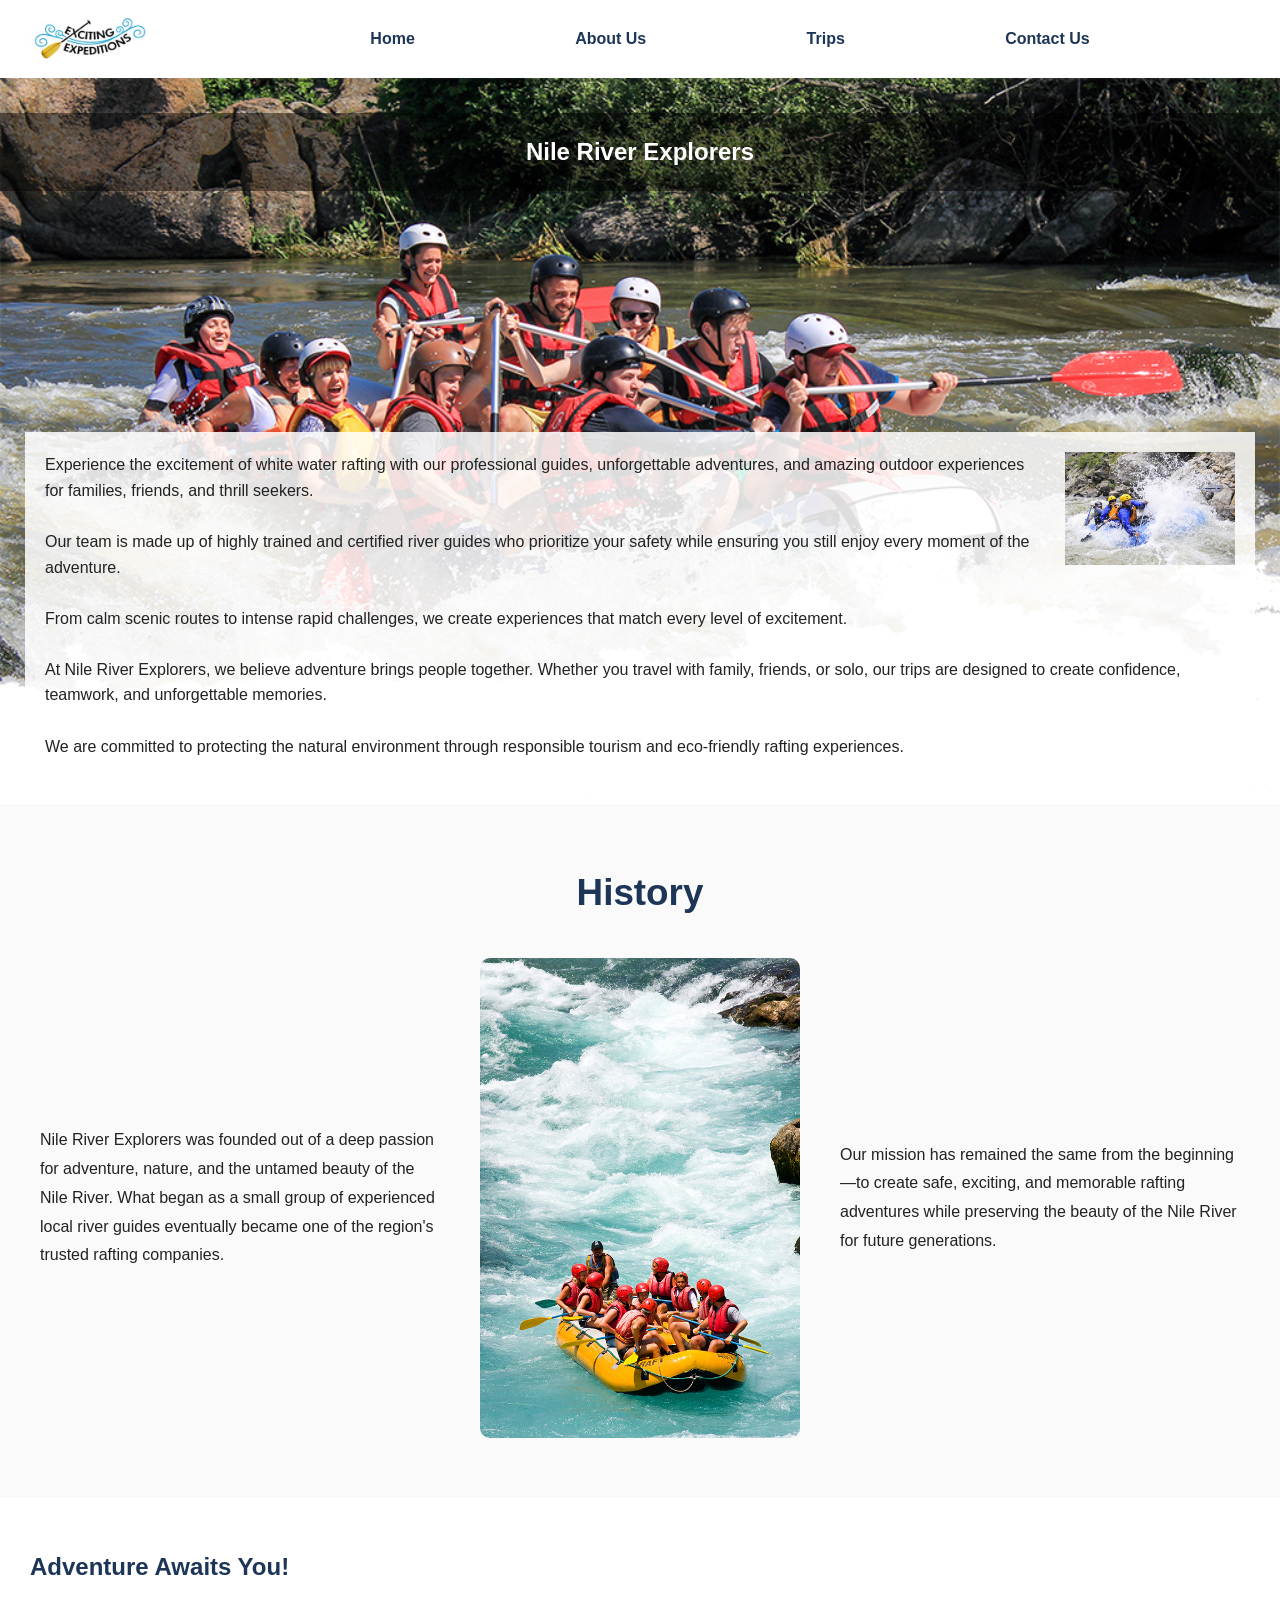
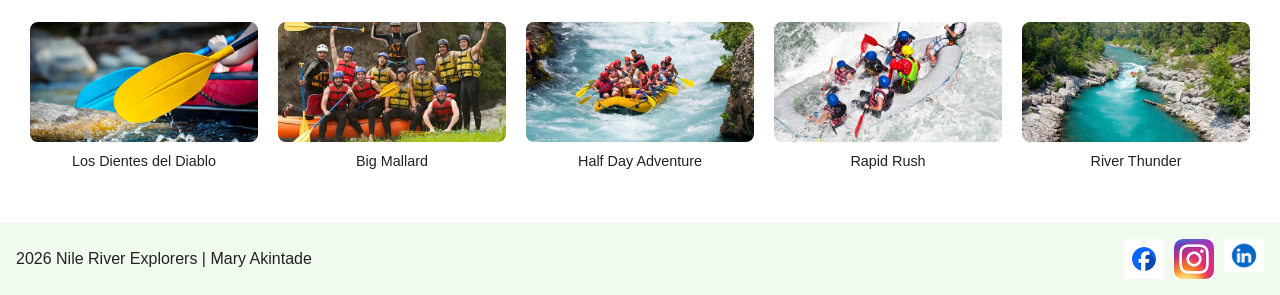
==== about.html @ 67705986 "Initial commit - Nile River Explorers website" ====
<!DOCTYPE html>
<html lang="en">

<head>

    <meta charset="UTF-8">

    <meta name="viewport"
        content="width=device-width, initial-scale=1.0">

    <title>About Us | Nile River Explorers</title>

    <meta name="description"
        content="Learn about Nile River Explorers and our passion for unforgettable rafting adventures.">

    <meta name="author"
        content="Mary Akintade">

    <link rel="stylesheet"
        href="styles/rafting.css">

</head>

<body>

    <header>

        <img src="images/z-excitingexpedition.jpg"
            alt="Nile River Explorers Logo">

        <nav>

            <ul>

                <li><a href="index.html">Home</a></li>

                <li><a href="about.html">About Us</a></li>

                <li><a href="trips.html">Trips</a></li>

                <li><a href="contact.html">Contact Us</a></li>

            </ul>

        </nav>

    </header>

    <main>

        <!-- HERO -->

        <section class="about-hero">

            <img src="images/hero_transparency_1024.png"
                alt="Rafting Adventure">

            <h1>Nile River Explorers</h1>

            <article>

                <img src="images/rafting29_600.jpg"
                    alt="Happy Rafting Customer">

                <p>

                    Experience the excitement of white water rafting with our professional guides,
                    unforgettable adventures, and amazing outdoor experiences for families, friends,
                    and thrill seekers.

                    <br><br>

                    Our team is made up of highly trained and certified river guides who prioritize
                    your safety while ensuring you still enjoy every moment of the adventure.

                    <br><br>

                    From calm scenic routes to intense rapid challenges, we create experiences that
                    match every level of excitement.

                    <br><br>

                    At Nile River Explorers, we believe adventure brings people together. Whether
                    you travel with family, friends, or solo, our trips are designed to create
                    confidence, teamwork, and unforgettable memories.

                    <br><br>

                    We are committed to protecting the natural environment through responsible
                    tourism and eco-friendly rafting experiences.

                </p>

            </article>

        </section>

        <!-- HISTORY -->

        <section class="history">

            <h2>History</h2>

            <div class="history-content">

                <p>

                    Nile River Explorers was founded out of a deep passion for adventure,
                    nature, and the untamed beauty of the Nile River. What began as a small
                    group of experienced local river guides eventually became one of the
                    region's trusted rafting companies.

                </p>

                <img src="images/rafting49_600.jpg"
                    alt="History of Nile River Explorers">

                <p>

                    Our mission has remained the same from the beginning—to create safe,
                    exciting, and memorable rafting adventures while preserving the beauty
                    of the Nile River for future generations.

                </p>

            </div>

        </section>

        <!-- ADVENTURE GALLERY -->

        <section class="adventure">

            <h2>Adventure Awaits You!</h2>

            <div class="adventure-gallery">

                <figure>

                    <img src="images/rafting20_600.jpg"
                        alt="Los Dientes del Diablo">

                    <figcaption>Los Dientes del Diablo</figcaption>

                </figure>

                <figure>

                    <img src="images/rafting59_600.jpg"
                        alt="Big Mallard">

                    <figcaption>Big Mallard</figcaption>

                </figure>

                <figure>

                    <img src="images/rafting53_600.jpg"
                        alt="Half Day Adventure">

                    <figcaption>Half Day Adventure</figcaption>

                </figure>

                <figure>

                    <img src="images/rafting42_600.jpg"
                        alt="Rapid Rush">

                    <figcaption>Rapid Rush</figcaption>

                </figure>

                <figure>

                    <img src="images/rafting58_600.jpg"
                        alt="River Thunder">

                    <figcaption>River Thunder</figcaption>

                </figure>

            </div>

        </section>

    </main>

    <footer>

        <p>2026 Nile River Explorers | Mary Akintade</p>

        <nav class="socialmedia">

            <a href="https://facebook.com">
                <img src="images/facebook.png" alt="Facebook">
            </a>

            <a href="https://instagram.com">
                <img src="images/instagram.jpg" alt="Instagram">
            </a>

            <a href="https://linkedin.com">
                <img src="images/linkedin logo.png" alt="LinkedIn">
            </a>

        </nav>

    </footer>

</body>

</html>
---- styles/rafting.css ----
/* ==========================
   ROOT VARIABLES
========================== */

:root {
    --primary-color: #1d3557;
    --secondary-color: #457b9d;
    --accent-color: #f1faee;

    --heading-font: Arial, sans-serif;
    --body-font: Verdana, sans-serif;
}

/* ==========================
   GLOBAL STYLES
========================== */

* {
    margin: 0;
    padding: 0;
    box-sizing: border-box;
}

body {
    font-family: var(--body-font);
    color: #222;
    line-height: 1.6;
}

h1,
h2,
h3 {
    font-family: var(--heading-font);
    color: var(--primary-color);
}

img {
    max-width: 100%;
    display: block;
}

/* ==========================
   HEADER
========================== */

header {
    display: grid;
    grid-template-columns: 180px 1fr;
    align-items: center;
    padding: 15px 30px;
    background: white;
}

header img {
    width: 120px;
}

nav ul {
    display: flex;
    justify-content: space-evenly;
    list-style: none;
}

nav a {
    text-decoration: none;
    color: var(--primary-color);
    font-weight: bold;
}

nav a:hover {
    color: var(--secondary-color);
}

/* ==========================
   HERO (HOME PAGE)
========================== */

.hero {
    position: relative;
}

.hero img {
    width: 100%;
}

.hero h1 {
    position: absolute;
    top: 40px;
    width: 100%;
    text-align: center;
    color: white;
    background: rgba(0,0,0,.45);
    padding: 20px;
    font-size: 3rem;
}

/* ==========================
   ABOUT HERO
========================== */

.about-hero {
    position: relative;
}

.about-hero img {
    width: 100%;
}

.about-hero h1 {
    position: absolute;
    top: 35px;
    width: 100%;
    text-align: center;
    color: white;
    background: rgba(0,0,0,.45);
    padding: 20px;
}

.about-hero article {
    position: absolute;
    left: 25px;
    right: 25px;
    bottom: 25px;
    background: rgba(255,255,255,.85);
    padding: 20px;
}

.about-hero article img {
    width: 170px;
    float: right;
    margin-left: 20px;
}

/* ==========================
   HISTORY
========================== */

.history {
    padding: 60px 40px;
    background: #fafafa;
}

.history h2 {
    text-align: center;
    margin-bottom: 35px;
    font-size: 2.3rem;
}

.history-content {
    display: grid;
    grid-template-columns: 1fr 320px 1fr;
    gap: 40px;
    align-items: center;
}

.history-content img {
    width: 100%;
    border-radius: 10px;
}

.history-content p {
    line-height: 1.8;
}

/* ==========================
   ADVENTURE GALLERY
========================== */

.adventure {
    padding: 50px 30px;
}

.adventure h2 {
    margin-bottom: 35px;
}

.adventure-gallery {
    display: flex;
    justify-content: space-between;
    gap: 20px;
}

.adventure-gallery figure {
    flex: 1;
    text-align: center;
}

.adventure-gallery img {
    width: 100%;
    height: 120px;
    object-fit: cover;
    border-radius: 8px;
}

.adventure-gallery figcaption {
    margin-top: 8px;
    font-size: .9rem;
}

/* ==========================
   CTA
========================== */

.cta {
    text-align: center;
    background: #eef6eb;
    padding: 60px 20px;
}
.booking-confirmation {
    max-width: 700px;
    margin: 30px auto;
    padding: 20px;
    background: #f8f8f8;
    border-radius: 8px;
}

.booking-confirmation h3 {
    margin-bottom: 20px;
    text-align: center;
}

.booking-confirmation .checkbox {
    display: flex;
    align-items: flex-start;
    gap: 10px;
    margin: 12px 0;
}

.booking-confirmation .checkbox input {
    margin-top: 4px;
}

.booking-confirmation button {
    margin-top: 20px;
}

.btn {
    display: inline-block;
    margin-top: 20px;
    padding: 12px 30px;
    background: var(--primary-color);
    color: white;
    text-decoration: none;
    border-radius: 5px;
}

/* ==========================
   HOME GRID
========================== */

.home-grid {
    display: grid;
    grid-template-columns: repeat(2,1fr);
    gap: 30px;
    padding: 40px 30px;
}

.grid-item img {
    width: 100%;
    height: 220px;
    object-fit: cover;
    border-radius: 8px;
}

.grid-item h3 {
    margin: 15px 0;
}

/* ==========================
   NEWSLETTER
========================== */

.newsletter {
    background: var(--secondary-color);
    color: white;
    text-align: center;
    padding: 45px 20px;
}

.newsletter h2 {
    color: white;
    margin-bottom: 20px;
}

.newsletter form {
    display: flex;
    justify-content: center;
    align-items: center;
    gap: 12px;
    flex-wrap: wrap;
}

.newsletter input[type="text"],
.newsletter input[type="email"] {
    padding: 10px;
    width: 200px;
}

.checkbox {
    width: 100%;
    margin: 15px 0;
}

.newsletter button {
    padding: 10px 30px;
    background: var(--primary-color);
    color: white;
    border: none;
    cursor: pointer;
}

/* ==========================
   CONTACT PAGE
========================== */

.contact-info {
    text-align: center;
    margin: 40px 0;
}

.company-details p {
    margin: 8px 0;
}

.contact-grid {
    display: grid;
    grid-template-columns: 1fr 1fr;
    gap: 40px;
    padding: 40px;
}


.map iframe {
    width: 100%;
    height: 320px;
    border: 1px solid #ccc;
}
.contact-form form {
    display: flex;
    flex-direction: column;
    gap: 15px;
}

.contact-form input,
.contact-form textarea {
    padding: 10px;
}

.contact-form button {
    padding: 12px;
    background: var(--primary-color);
    color: white;
    border: none;
}

.employees {
    padding: 50px 20px;
    text-align: center;
}

.employees h2 {
    margin-bottom: 30px;
}

.employee-gallery {
    display: flex;
    justify-content: center;
    gap: 30px;
    flex-wrap: wrap;
}

.employee-gallery {
    display: flex;
    justify-content: space-evenly;
    align-items: flex-start;
    gap: 20px;
    flex-wrap: nowrap;
}
.employee-gallery img {
    width: 200px;
    height: 200px;
    object-fit: cover;
    border-radius: 8px;
    margin: 0 auto;
}

.employee-gallery figcaption {
    margin-top: 10px;
    line-height: 1.5;
}

/* ==========================
   TRIPS
========================== */

.trips-hero {
    text-align: center;
    background: var(--accent-color);
    padding: 50px;
}

.trip-grid {
    display: grid;
    grid-template-columns: repeat(3,1fr);
    gap: 25px;
    padding: 40px;
}

.trip-card {
    text-align: center;
    background: white;
    border-radius: 10px;
    padding: 20px;
    box-shadow: 0 3px 10px rgba(0,0,0,.15);
}

.trip-card img {
    width: 100%;
    height: 180px;
    object-fit: cover;
    border-radius: 8px;
}

.trip-table-section {
    padding: 40px;
}

.trip-table {
    width: 100%;
    border-collapse: collapse;
}

.trip-table th,
.trip-table td {
    border: 1px solid #ccc;
    padding: 12px;
    text-align: center;
}

.trip-table th {
    background: var(--secondary-color);
    color: white;
}

/* ==========================
   FOOTER
========================== */
footer {
    display: flex;
    justify-content: space-between;
    align-items: center;
    background-color: var(--accent-color);
    padding: 1rem;
}

.socialmedia {
    display: flex;
    gap: 10px;
}

.socialmedia img {
    width: 40px;
}
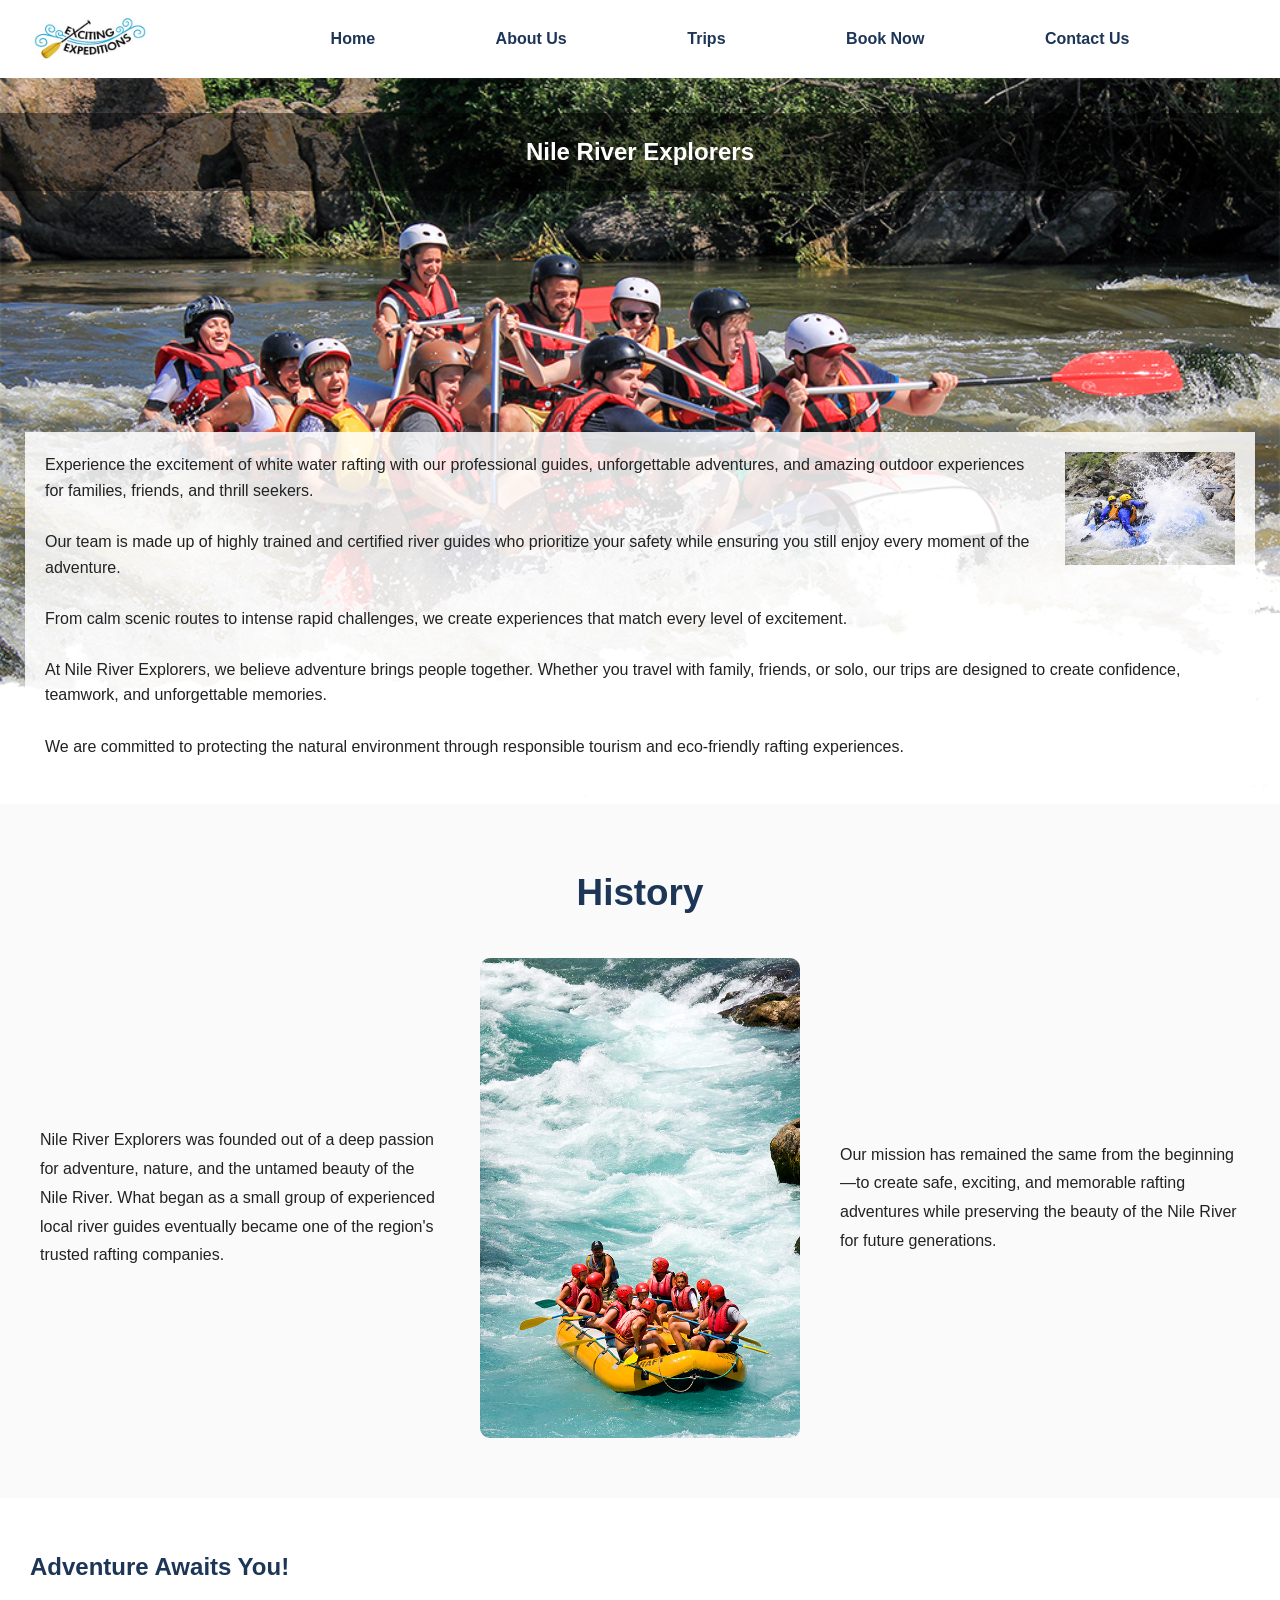
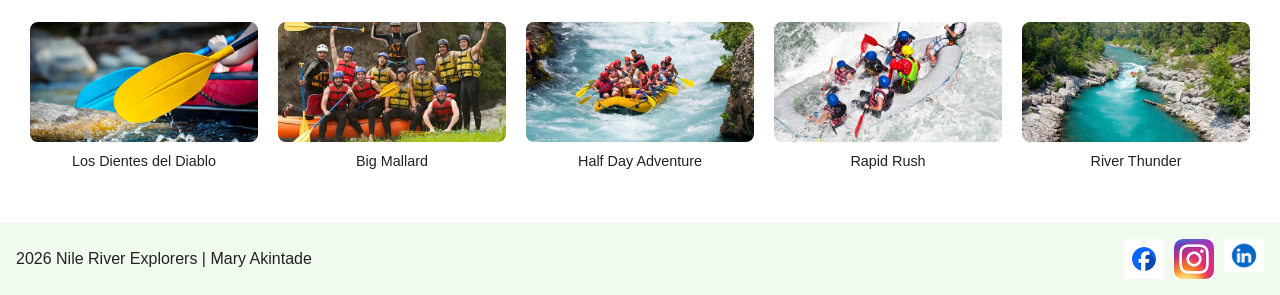
==== commit f2b9fe0d: "Add Book Now page" ====
--- a/about.html
+++ b/about.html
@@ -27,6 +27,9 @@
 
         <img src="images/z-excitingexpedition.jpg"
             alt="Nile River Explorers Logo">
+   
+
+
 
         <nav>
 
@@ -37,6 +40,7 @@
                 <li><a href="about.html">About Us</a></li>
 
                 <li><a href="trips.html">Trips</a></li>
+                 <li><a href="/book.html">Book Now</a></li>
 
                 <li><a href="contact.html">Contact Us</a></li>
 
--- a/styles/rafting.css
+++ b/styles/rafting.css
@@ -461,6 +461,184 @@
 .socialmedia img {
     width: 40px;
 }
-
-
-
+/*/* ===========================
+   BOOK NOW PAGE
+=========================== */
+
+/* HERO */
+
+.booking-hero {
+    position: relative;
+}
+
+.booking-hero img {
+    width: 100%;
+    height: 500px;
+    object-fit: cover;
+    display: block;
+}
+
+.booking-overlay {
+    position: absolute;
+    top: 50%;
+    left: 50%;
+    transform: translate(-50%, -50%);
+    background: rgba(0,0,0,.55);
+    color: white;
+    text-align: center;
+    padding: 30px 50px;
+    border-radius: 10px;
+}
+
+.booking-overlay h1 {
+    margin: 0;
+    font-size: 3rem;
+}
+
+.booking-overlay p {
+    margin-top: 15px;
+    font-size: 1.2rem;
+}
+
+
+/* BOOKING SECTION */
+
+.booking-section {
+    max-width: 850px;
+    margin: 60px auto;
+    padding: 40px;
+    background: #f8f8f8;
+    border-radius: 12px;
+    box-shadow: 0 5px 18px rgba(0,0,0,.15);
+}
+
+.booking-section h2 {
+    text-align: center;
+    color: var(--primary-color);
+    margin-bottom: 35px;
+}
+
+
+/* FORM */
+
+.booking-section form {
+    display: flex;
+    flex-direction: column;
+    gap: 25px;
+}
+
+
+/* FIELDSETS */
+
+.booking-section fieldset {
+    border: 2px solid var(--secondary-color);
+    border-radius: 8px;
+    padding: 20px;
+}
+
+.booking-section legend {
+    font-weight: bold;
+    color: var(--primary-color);
+    padding: 0 10px;
+}
+
+
+/* LABELS */
+
+.booking-section label {
+    display: block;
+    margin-top: 15px;
+    margin-bottom: 6px;
+    font-weight: bold;
+}
+
+
+/* INPUTS */
+
+.booking-section input,
+.booking-section select,
+.booking-section textarea {
+    width: 100%;
+    padding: 12px;
+    border: 1px solid #bbb;
+    border-radius: 5px;
+    font-size: 1rem;
+    box-sizing: border-box;
+}
+
+
+/* RADIO BUTTONS */
+
+.booking-section input[type="radio"] {
+    width: auto;
+    margin-right: 8px;
+}
+
+.booking-section fieldset label:has(input[type="radio"]) {
+    display: block;
+    margin: 8px 0;
+    font-weight: normal;
+}
+
+
+/* CHECKBOXES */
+
+.booking-section .checkbox {
+    display: flex;
+    align-items: flex-start;
+    gap: 10px;
+    margin: 10px 0;
+    font-weight: normal;
+}
+
+.booking-section .checkbox input {
+    width: auto;
+    margin-top: 3px;
+}
+
+
+/* TEXTAREA */
+
+.booking-section textarea {
+    resize: vertical;
+}
+
+
+/* BUTTON */
+
+.book-btn {
+    background: var(--primary-color);
+    color: white;
+    border: none;
+    padding: 15px;
+    font-size: 1.1rem;
+    font-weight: bold;
+    border-radius: 8px;
+    cursor: pointer;
+    transition: .3s;
+}
+
+.book-btn:hover {
+    background: var(--secondary-color);
+}
+
+
+/* RESPONSIVE */
+
+@media (max-width: 768px) {
+
+    .booking-overlay {
+        width: 90%;
+        padding: 20px;
+    }
+
+    .booking-overlay h1 {
+        font-size: 2rem;
+    }
+
+    .booking-section {
+        width: 90%;
+        padding: 20px;
+    }
+
+}
